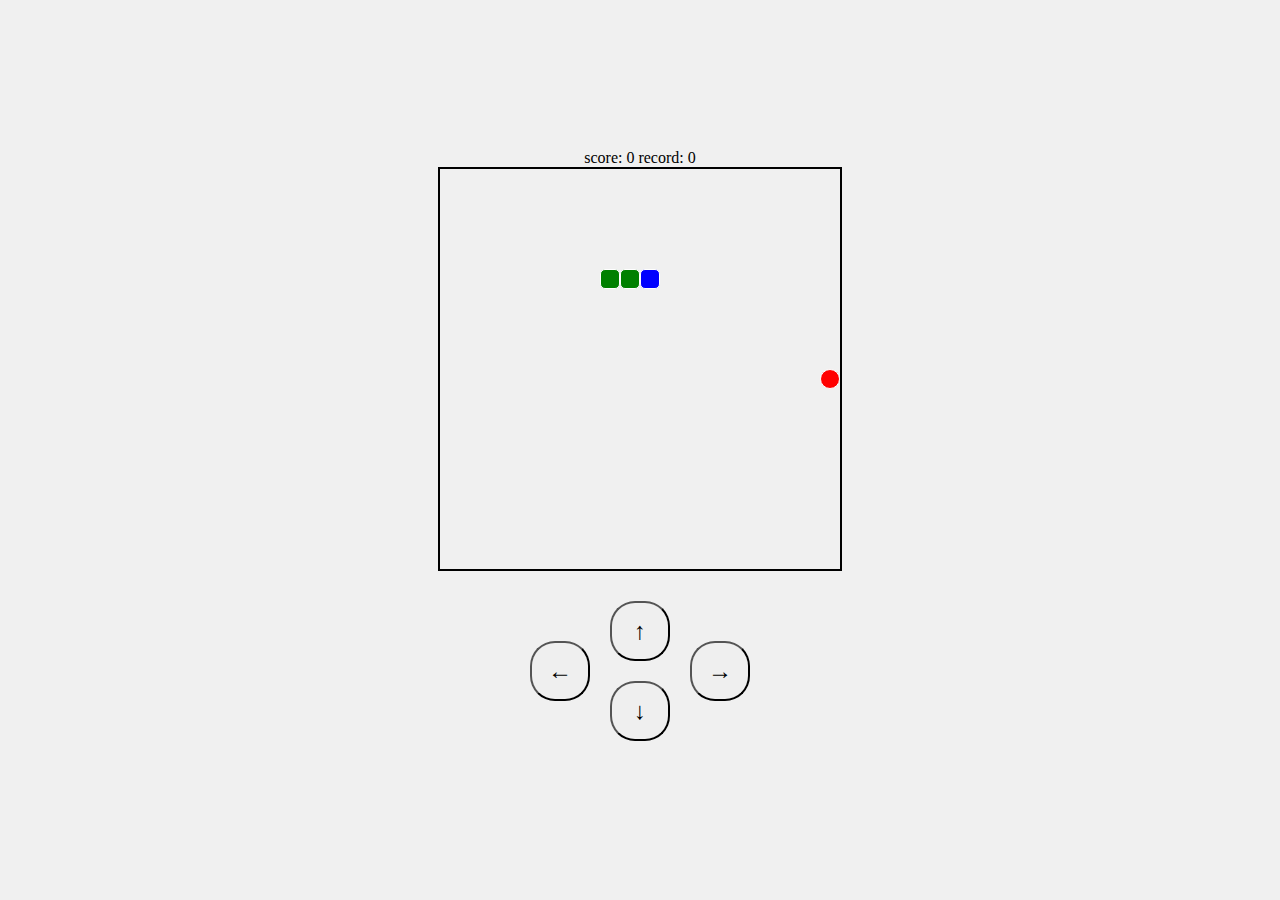
==== index.html @ dd53e973 "Initial commit" ====
<!DOCTYPE html>
<html lang="en">
<head>
    <meta charset="UTF-8">
    <meta name="viewport" content="width=device-width, initial-scale=1.0">
    <title>Snake Game</title>
    <link rel="stylesheet" href="styles.css">
</head>
<body>
<div id="score" class="score"></div>
<div class="game-area" id="gameArea">
    <div id="snake"></div>
    <div class="food" id="food"></div>
</div>
<div class="controls">
    <div>
        <button id="leftBtn">←</button>
    </div>
    <div>
        <div><button id="upBtn">↑</button></div>
        <div><button id="downBtn">↓</button></div>
    </div>
    <div>
        <button id="rightBtn">→</button>
    </div>

</div>
<script src="script.js"></script>
</body>
</html>
---- styles.css ----
body {
    margin: 0;
    padding: 0;
    display: flex;
    flex-direction: column;
    justify-content: center;
    align-items: center;
    height: 100vh;
    background-color: #f0f0f0;
}



.game-area {
    position: relative;
    width: 400px;
    height: 400px;
    border: 2px solid #000;
}

.snake, .food {
    border: 1px solid white;
    box-sizing: border-box;
    position: absolute;
    width: 20px;
    height: 20px;
    border-radius: 5px;
}

.snake {
    background-color: green;
}

.head {
    background-color: blue;
}

.food {
    background-color: red;
    border-radius: 10px;
}

.controls {
    margin-top: 20px;
    display: flex;
    justify-content: center;
    align-items: center;
}

.controls button {
    border-radius: 25px;
    margin: 10px;
    width: 60px;
    height: 60px;
    font-size: 24px;
}
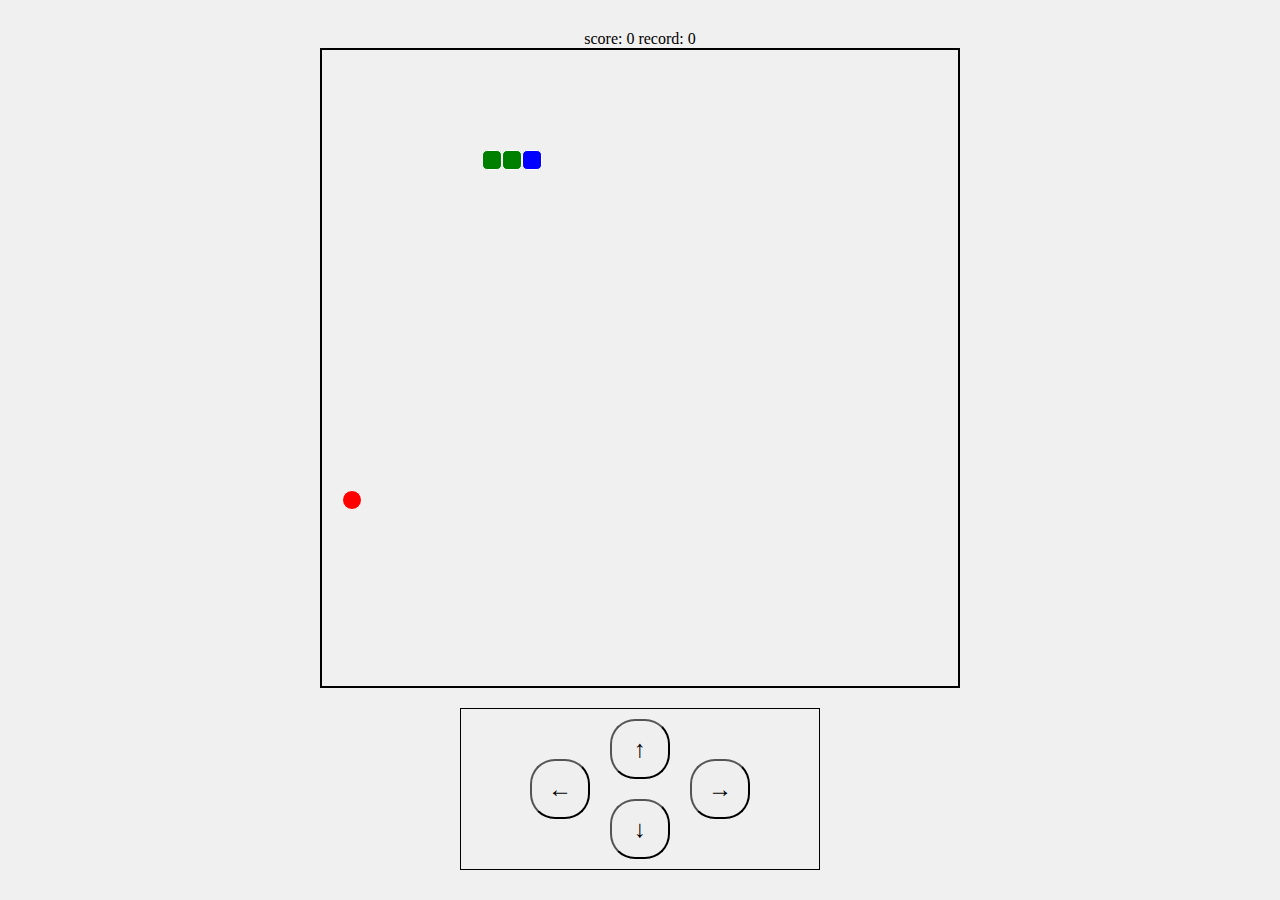
==== commit 4cbca57d: "refactoring" ====
--- a/index.html
+++ b/index.html
@@ -25,6 +25,6 @@
     </div>
 
 </div>
-<script src="script.js"></script>
+<script src="script.js" type="module"></script>
 </body>
 </html>
--- a/styles.css
+++ b/styles.css
@@ -1,3 +1,7 @@
+* {
+    box-sizing: border-box;
+}
+
 body {
     margin: 0;
     padding: 0;
@@ -7,14 +11,14 @@
     align-items: center;
     height: 100vh;
     background-color: #f0f0f0;
+    width: 100vw;
+    overflow: hidden;
 }
 
 
 
 .game-area {
     position: relative;
-    width: 400px;
-    height: 400px;
     border: 2px solid #000;
 }
 
@@ -41,6 +45,9 @@
 }
 
 .controls {
+    max-width: 360px;
+    width: 100%;
+    border: 1px solid black;
     margin-top: 20px;
     display: flex;
     justify-content: center;
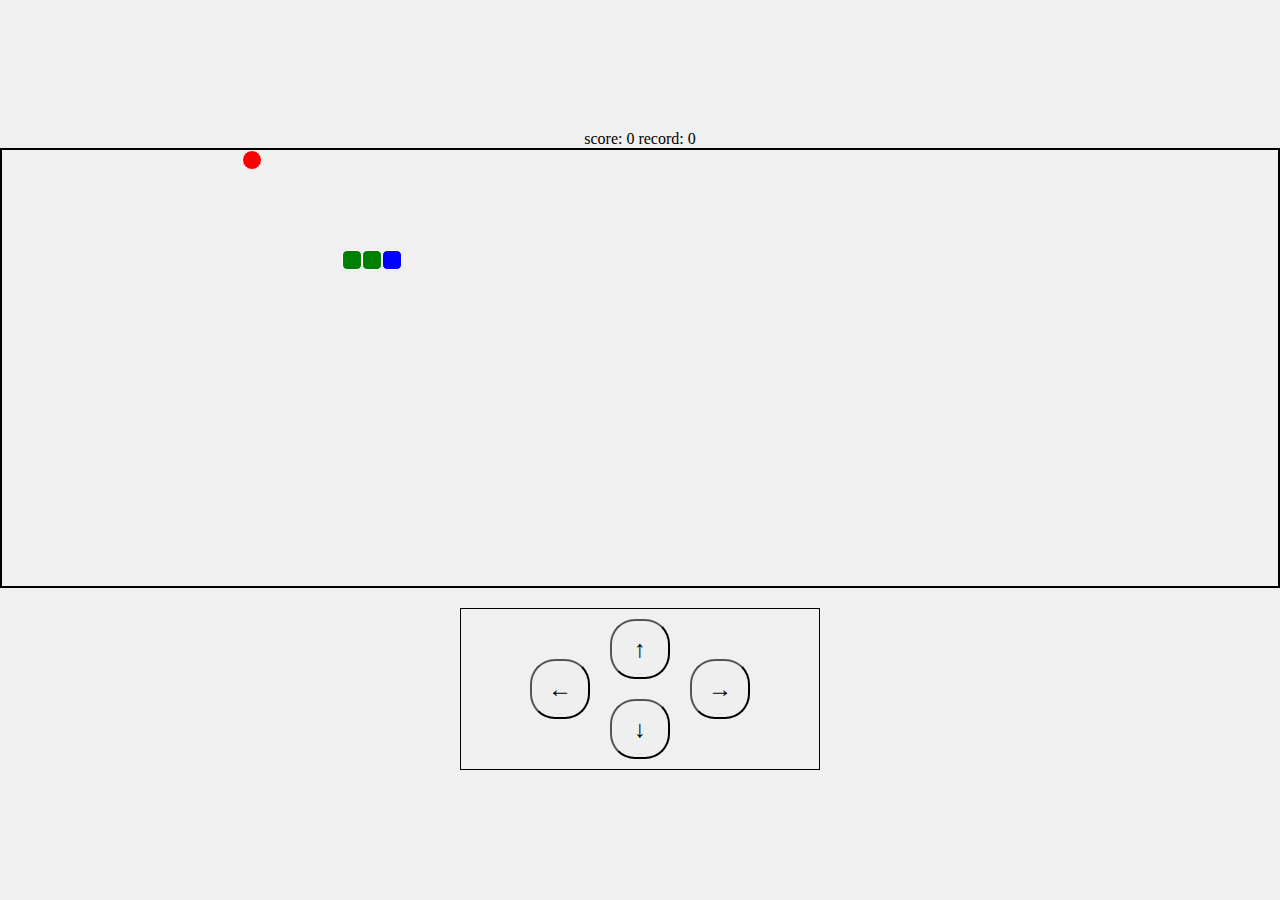
==== commit bec2bc5d: "refactoring && update" ====
--- a/index.html
+++ b/index.html
@@ -25,6 +25,6 @@
     </div>
 
 </div>
-<script src="script.js" type="module"></script>
+<script src="js/script.js" type="module"></script>
 </body>
 </html>
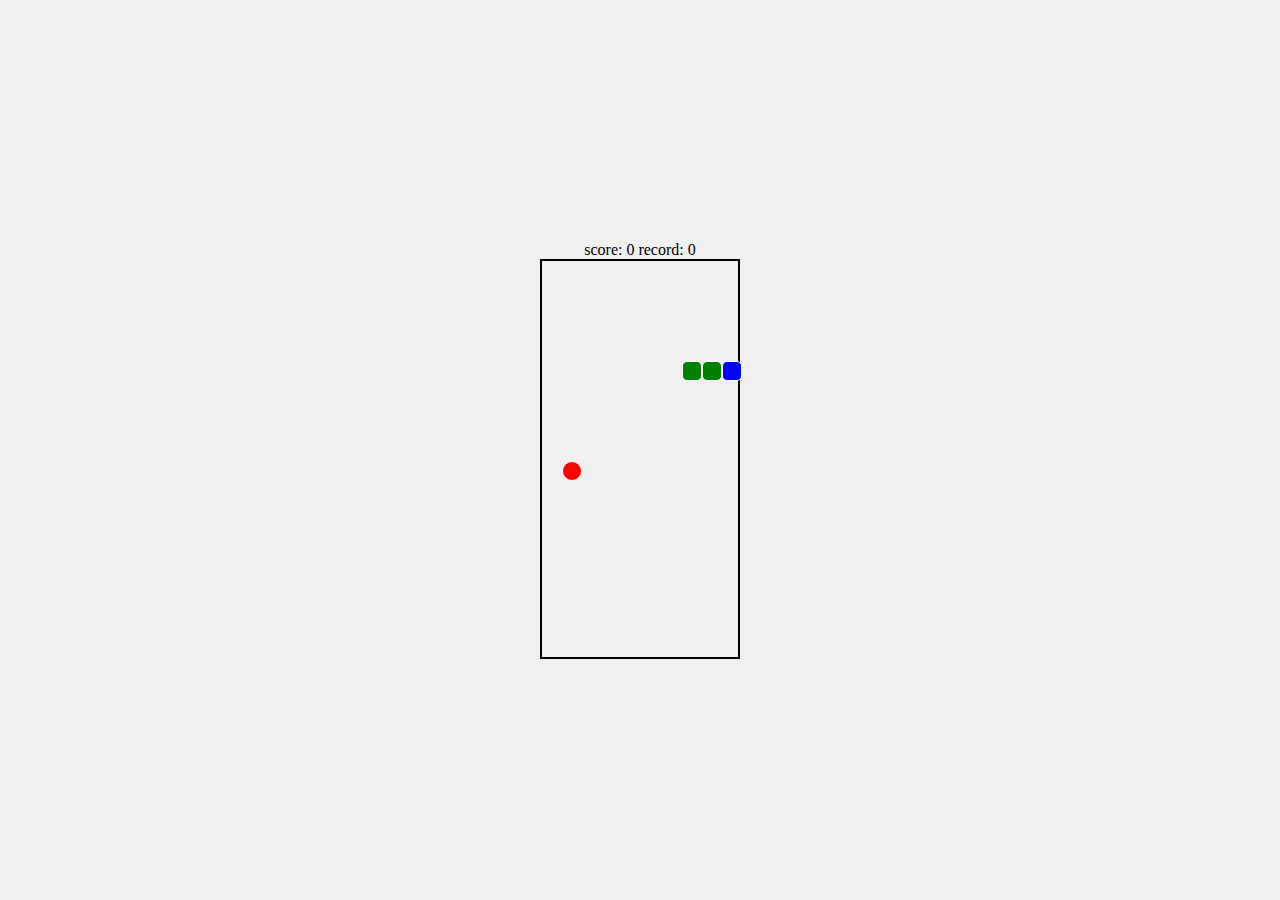
==== commit 3ea564ec: "убрал кнопки" ====
--- a/index.html
+++ b/index.html
@@ -12,19 +12,6 @@
     <div id="snake"></div>
     <div class="food" id="food"></div>
 </div>
-<div class="controls">
-    <div>
-        <button id="leftBtn">←</button>
-    </div>
-    <div>
-        <div><button id="upBtn">↑</button></div>
-        <div><button id="downBtn">↓</button></div>
-    </div>
-    <div>
-        <button id="rightBtn">→</button>
-    </div>
-
-</div>
 <script src="js/script.js" type="module"></script>
 </body>
 </html>
--- a/styles.css
+++ b/styles.css
@@ -14,8 +14,6 @@
     width: 100vw;
     overflow: hidden;
 }
-
-
 
 .game-area {
     position: relative;
@@ -42,22 +40,4 @@
 .food {
     background-color: red;
     border-radius: 10px;
-}
-
-.controls {
-    max-width: 360px;
-    width: 100%;
-    border: 1px solid black;
-    margin-top: 20px;
-    display: flex;
-    justify-content: center;
-    align-items: center;
-}
-
-.controls button {
-    border-radius: 25px;
-    margin: 10px;
-    width: 60px;
-    height: 60px;
-    font-size: 24px;
 }